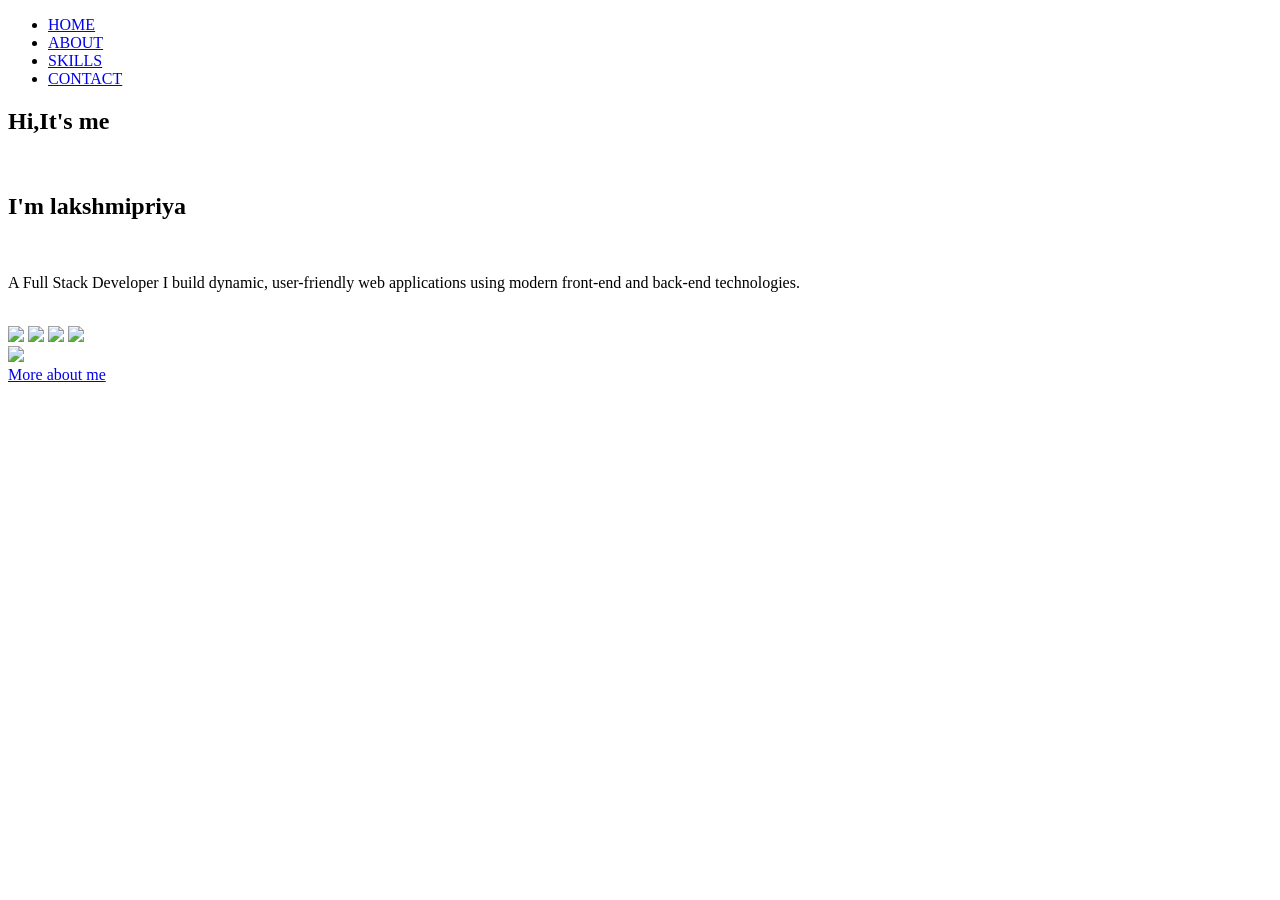
==== index.html @ 2fc179c3 "Add files via upload" ====
<!DOCTYPE html>
<html lang="en">
<head>
    <meta charset="UTF-8">
    <meta name="viewport" content="width=device-width, initial-scale=1.0">
    <title>Document</title>
    <link rel="stylesheet" href="home.css">
</head>
<body>
    <header>
        <nav>
            <ul>
                <li>
                    <a href="home.html">HOME</a>
                </li>
                <li>
                    <a href="about.html">ABOUT</a>
                </li>
                <li>
                    <a href="skills.html">SKILLS</a>
                </li>
                <li>
                    <a href="contact.html">CONTACT</a>
                </li>
            </ul>
        </nav>
    </header>
     <section>
        <div class="main">
            <div class="detail">
                <h2 class="one">Hi,It's me</h2><br>
                <h1 class="second">I'm <span class="color">lakshmipriya</span></h1><br>
                <p class="homepage">A Full Stack Developer I build dynamic, user-friendly web applications using modern front-end and back-end technologies.</p><br>
                <div class="icon">
                    <a href="https://www.linkedin.com/in/lakshmi-priya-575526384?utm_source=share&utm_campaign=share_via&utm_content=profile&utm_medium=android_app"><img src="linkedin.png" class="linkedin"></a>
                    <a href="#"><img src="github.png" class="github"></a>
                    <a href="#"><img src="mobile.png" class="mobile"></a>
                    <a href="lakshmipriyaramadoss05@gmail.com"><img src="email.png" class="email"></a>
                </div>
            </div>
            <img class="priya" src="profilepic.jpg">
            <div>
                    <a href="#" class="btn-box">More about me</a>
            </div>
        </div>
    </section>
</body>
</html>
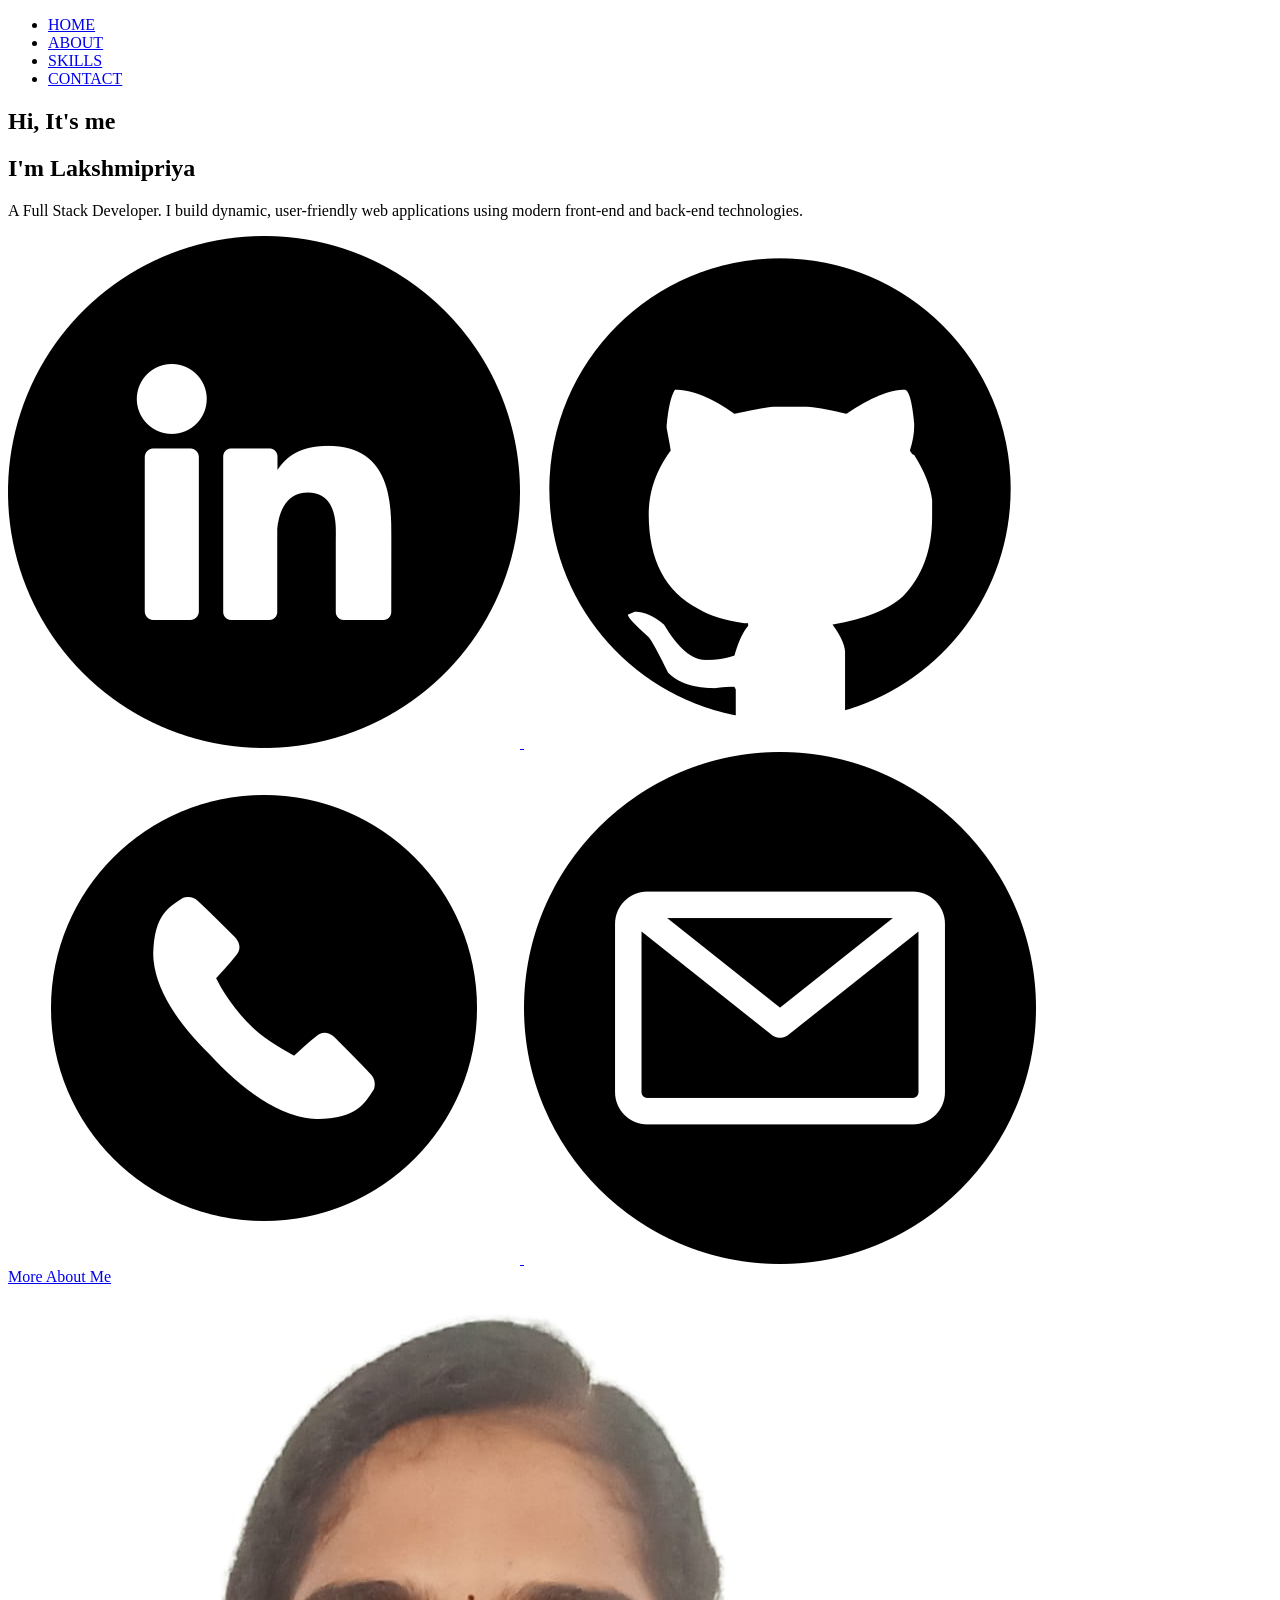
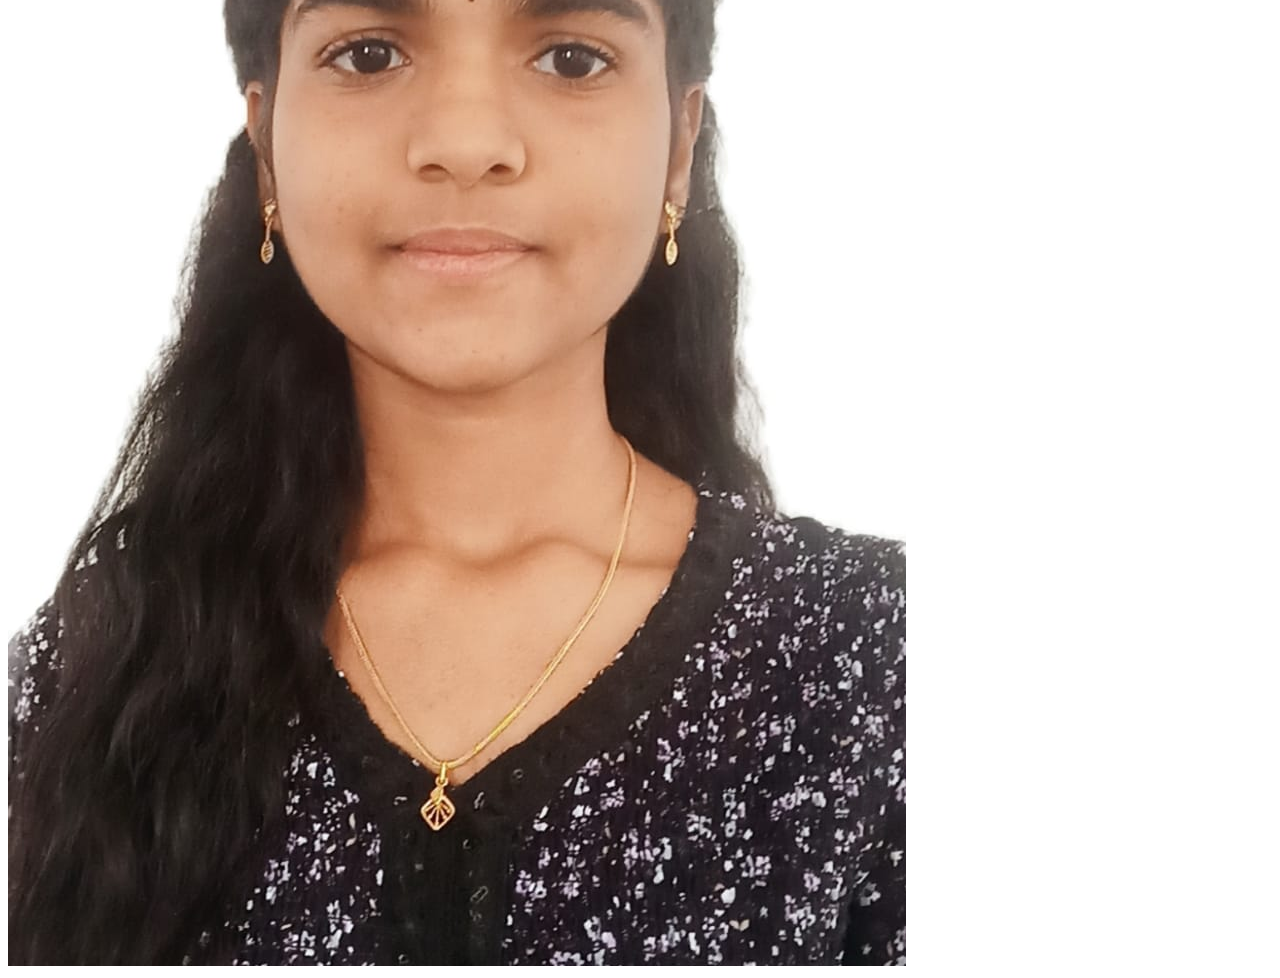
==== commit 33b186db: "Update index.html" ====
--- a/index.html
+++ b/index.html
@@ -1,48 +1,69 @@
 <!DOCTYPE html>
 <html lang="en">
 <head>
-    <meta charset="UTF-8">
-    <meta name="viewport" content="width=device-width, initial-scale=1.0">
-    <title>Document</title>
-    <link rel="stylesheet" href="home.css">
+<meta charset="UTF-8">
+<meta name="viewport" content="width=device-width, initial-scale=1.0">
+<title>Lakshmipriya Portfolio</title>
+<link rel="stylesheet" href="index.css">
 </head>
+
 <body>
-    <header>
-        <nav>
-            <ul>
-                <li>
-                    <a href="home.html">HOME</a>
-                </li>
-                <li>
-                    <a href="about.html">ABOUT</a>
-                </li>
-                <li>
-                    <a href="skills.html">SKILLS</a>
-                </li>
-                <li>
-                    <a href="contact.html">CONTACT</a>
-                </li>
-            </ul>
-        </nav>
-    </header>
-     <section>
-        <div class="main">
-            <div class="detail">
-                <h2 class="one">Hi,It's me</h2><br>
-                <h1 class="second">I'm <span class="color">lakshmipriya</span></h1><br>
-                <p class="homepage">A Full Stack Developer I build dynamic, user-friendly web applications using modern front-end and back-end technologies.</p><br>
-                <div class="icon">
-                    <a href="https://www.linkedin.com/in/lakshmi-priya-575526384?utm_source=share&utm_campaign=share_via&utm_content=profile&utm_medium=android_app"><img src="linkedin.png" class="linkedin"></a>
-                    <a href="#"><img src="github.png" class="github"></a>
-                    <a href="#"><img src="mobile.png" class="mobile"></a>
-                    <a href="lakshmipriyaramadoss05@gmail.com"><img src="email.png" class="email"></a>
-                </div>
-            </div>
-            <img class="priya" src="profilepic.jpg">
-            <div>
-                    <a href="#" class="btn-box">More about me</a>
-            </div>
-        </div>
-    </section>
+
+<header>
+<nav>
+<ul>
+<li><a href="home.html">HOME</a></li>
+<li><a href="about.html">ABOUT</a></li>
+<li><a href="skills.html">SKILLS</a></li>
+<li><a href="contact.html">CONTACT</a></li>
+</ul>
+</nav>
+</header>
+
+<section class="main">
+
+<div class="detail">
+
+<h2 class="one">Hi, It's me</h2>
+
+<h1 class="second">
+I'm <span class="color">Lakshmipriya</span>
+</h1>
+
+<p class="homepage">
+A Full Stack Developer. I build dynamic, user-friendly web applications
+using modern front-end and back-end technologies.
+</p>
+
+<div class="icon">
+
+<a href="https://www.linkedin.com">
+<img src="linkedin.png" alt="LinkedIn">
+</a>
+
+<a href="#">
+<img src="github.png" alt="GitHub">
+</a>
+
+<a href="#">
+<img src="mobile.png" alt="Mobile">
+</a>
+
+<a href="mailto:lakshmipriyaramadoss05@gmail.com">
+<img src="email.png" alt="Email">
+</a>
+
+</div>
+
+<a href="#" class="btn-box">More About Me</a>
+
+</div>
+
+<div class="image">
+<img src="profilepic.jpg" alt="Lakshmipriya">
+</div>
+
+</section>
+
 </body>
-</html>+</html>
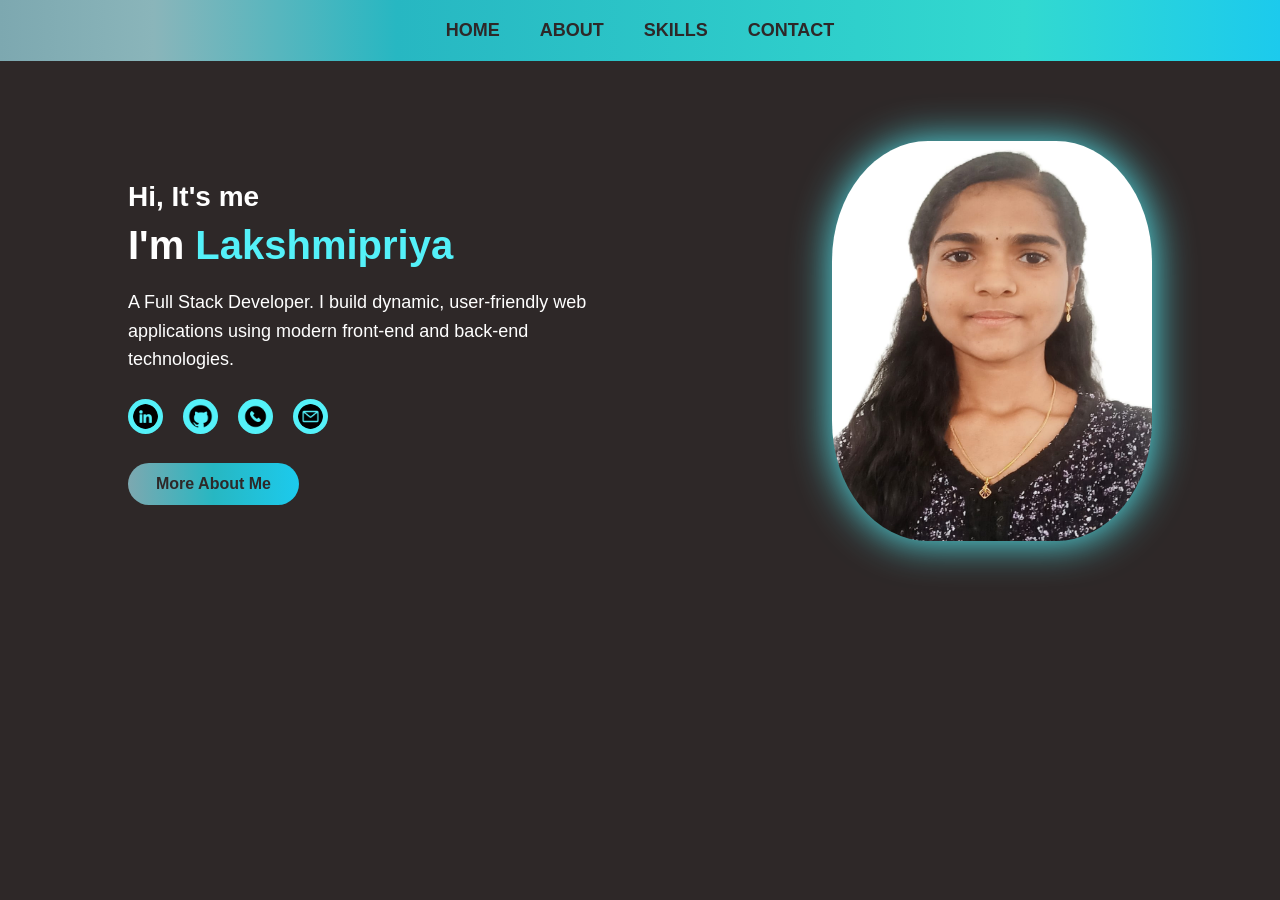
==== commit 185b84ba: "Update index.html" ====
--- a/index.html
+++ b/index.html
@@ -4,7 +4,7 @@
 <meta charset="UTF-8">
 <meta name="viewport" content="width=device-width, initial-scale=1.0">
 <title>Lakshmipriya Portfolio</title>
-<link rel="stylesheet" href="index.css">
+<link rel="stylesheet" href="home.css">
 </head>
 
 <body>
@@ -67,3 +67,4 @@
 
 </body>
 </html>
+
--- a/home.css
+++ b/home.css
@@ -0,0 +1,169 @@
+*{
+margin:0;
+padding:0;
+box-sizing:border-box;
+font-family:'Trebuchet MS', Arial, sans-serif;
+}
+
+body{
+background-color:rgb(46,40,40);
+}
+
+
+header{
+background: linear-gradient(90deg,
+rgba(125,168,176,1) 0%,
+rgba(138,181,186,1) 12%,
+rgba(39,183,194,1) 31%,
+rgba(47,208,204,1) 67%,
+rgba(50,217,208,1) 80%,
+rgba(28,202,237,1) 100%);
+padding:20px;
+position:sticky;
+top:0;
+z-index:1000;
+}
+
+nav ul{
+display:flex;
+justify-content:center;
+list-style:none;
+gap:40px;
+}
+
+nav ul li a{
+text-decoration:none;
+color:rgb(46,40,40);
+font-size:18px;
+font-weight:600;
+transition:0.3s;
+}
+
+nav ul li a:hover{
+transform:scale(1.1);
+}
+
+/* MAIN SECTION */
+
+.main{
+display:flex;
+align-items:center;
+justify-content:space-between;
+padding:80px 10%;
+flex-wrap:wrap;
+}
+
+/* TEXT */
+
+.one{
+color:white;
+font-size:28px;
+margin-bottom:10px;
+}
+
+.second{
+color:white;
+font-size:40px;
+margin-bottom:20px;
+}
+
+.color{
+color:rgb(84,241,249);
+}
+
+.homepage{
+color:white;
+font-size:18px;
+max-width:500px;
+line-height:1.6;
+margin-bottom:25px;
+}
+
+/* ICONS */
+
+.icon{
+display:flex;
+gap:20px;
+margin-bottom:25px;
+}
+
+.icon img{
+width:35px;
+height:35px;
+border-radius:50%;
+background:rgb(84,241,249);
+padding:5px;
+transition:0.3s;
+}
+
+.icon img:hover{
+transform:scale(1.2);
+}
+
+/* BUTTON */
+
+.btn-box{
+display:inline-block;
+padding:12px 28px;
+background:linear-gradient(90deg,
+rgba(125,168,176,1),
+rgba(39,183,194,1),
+rgba(28,202,237,1));
+border-radius:40px;
+color:rgb(46,40,40);
+text-decoration:none;
+font-weight:600;
+transition:0.3s;
+}
+
+.btn-box:hover{
+transform:scale(1.1);
+}
+
+/* IMAGE */
+
+.image img{
+width:320px;
+height:400px;
+border-radius:30%;
+filter:drop-shadow(1px 1px 20px rgb(84,241,249));
+}
+
+/* MOBILE RESPONSIVE */
+
+@media(max-width:768px){
+
+nav ul li a{
+    font-weight: 100;
+}
+
+nav ul{
+    gap: 20px;
+}
+
+.main{
+flex-direction:column;
+text-align:center;
+}
+
+.second{
+font-size:32px;
+}
+
+.homepage{
+max-width:90%;
+margin:auto;
+margin-bottom:20px;
+}
+
+.icon{
+justify-content:center;
+}
+
+.image img{
+width:220px;
+height:260px;
+margin-top:30px;
+}
+
+}
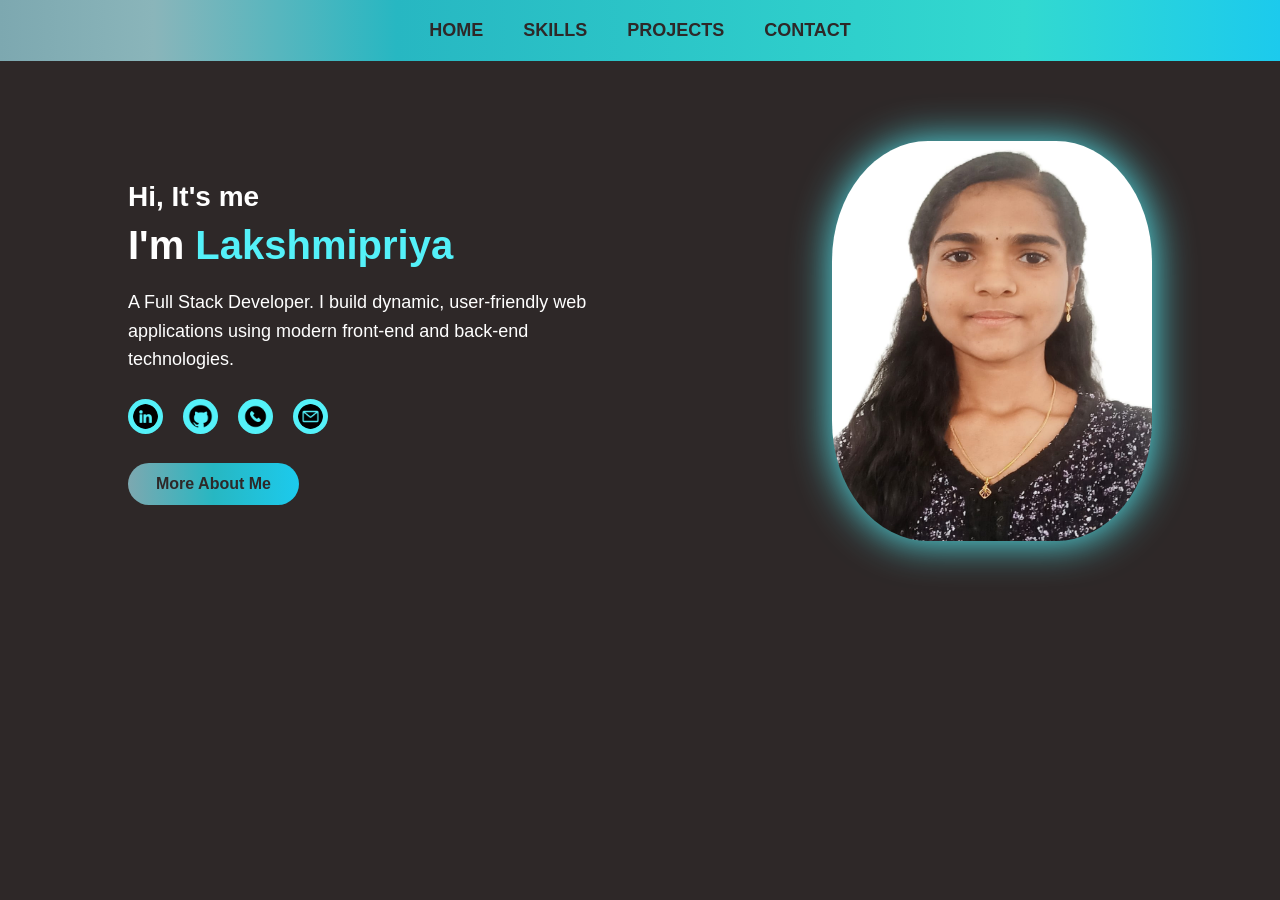
==== commit e7275b53: "Update index.html" ====
--- a/index.html
+++ b/index.html
@@ -13,8 +13,8 @@
 <nav>
 <ul>
 <li><a href="home.html">HOME</a></li>
-<li><a href="about.html">ABOUT</a></li>
 <li><a href="skills.html">SKILLS</a></li>
+<li><a href="projects.html">PROJECTS</a></li>
 <li><a href="contact.html">CONTACT</a></li>
 </ul>
 </nav>
@@ -55,7 +55,7 @@
 
 </div>
 
-<a href="#" class="btn-box">More About Me</a>
+<a href="about.html" class="btn-box">More About Me</a>
 
 </div>
 
@@ -68,3 +68,4 @@
 </body>
 </html>
 
+
